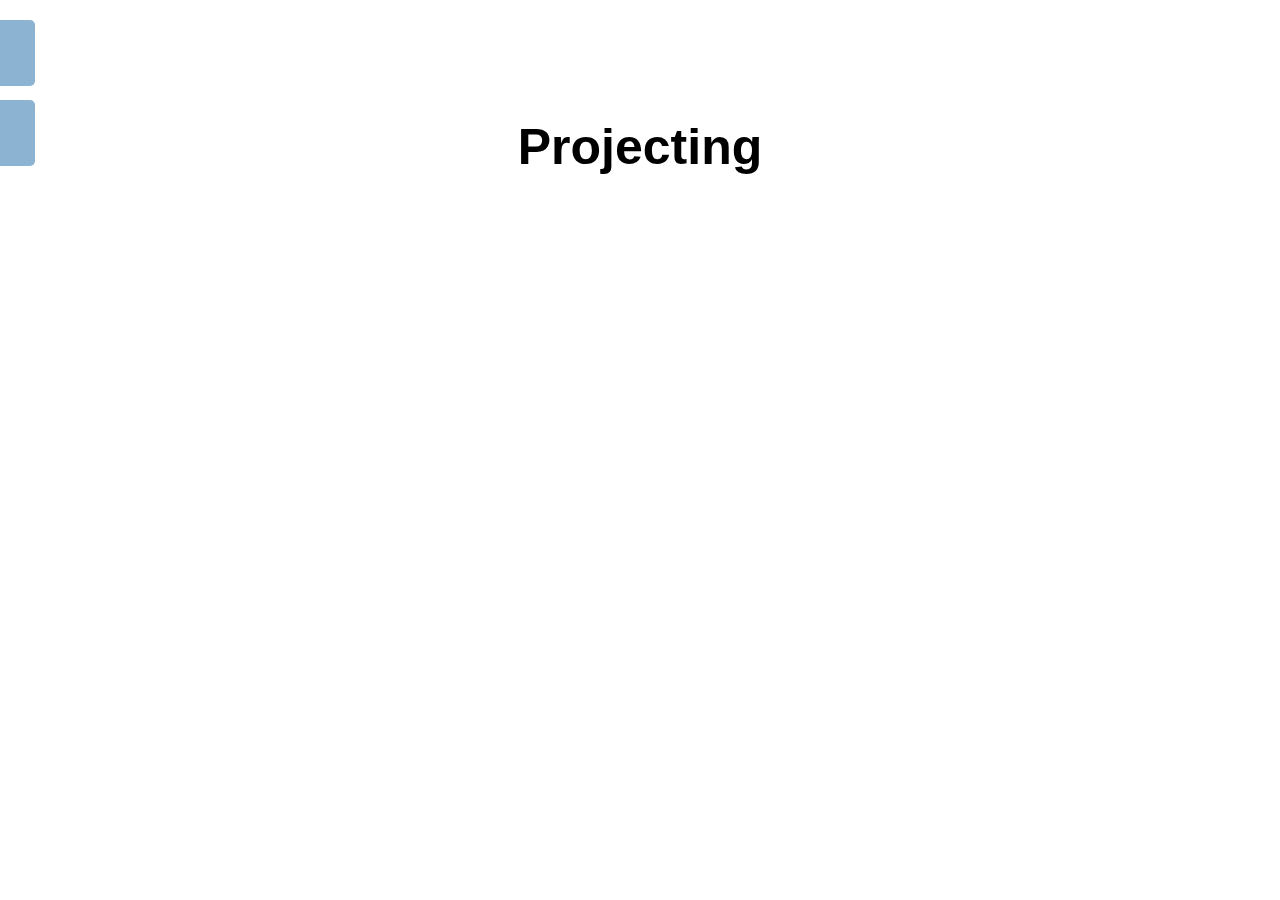
==== portfolio/src/main/webapp/projects.html @ d764d6e3 "Change class and id names to snake case" ====
<!DOCTYPE html>
  <meta charset="UTF-8">
  <meta name="viewport" content="width=device-width, initial-scale-1">
  <title> Welcome to Me </title>
  <link rel="stylesheet" href="https://maxcdn.bootstrapcdn.com/bootstrap/3.4.1/css/bootstrap.min.css">
  <link rel="stylesheet" href="style.css">
  <script src="script.js"></script>
  
  <div class="container-fluid text-center padded aboutme-para">
          
    <div id="my_sidenav">
    <a href="index.html" id="about"> About </a>
    <a href="projects.html" id="projects"> Projects </a>
    </div>
    <h1 class="bolded bigtext"> Projecting </h1>
---- portfolio/src/main/webapp/style.css ----
#collapsefoot {
  color: white;
}

.img-resize {
  height: 350px;
  width: 19%;
}
.aboutme-pic {
  background-color: #8db3d3;
  color: aliceblue;
}

.aboutme-para {
  background-color: white;
  color: black;
}

.bigtext {
  font-size: 50px;
}

.aboutme-foot {
  background-color: grey;
  color: white;
  padding-top: 18px;
  padding-bottom: 18px;
}
.padded {
  padding-top: 100px;
  padding-bottom: 100px;
}

.padded-top {
    padding-top: 85px;
}
.description {
  padding-top: 15px;
  margin-left: auto;
  margin-right: auto;
  width: 40%;
  font-size: 17px;
}

.bolded {
  font-weight: bold;
}

#my_sidenav a {
  position: absolute;
  left: -75px;
  transition: 0.3s;
  padding: 20px;
  padding-left: 5px;
  padding-right: 50px;
  width: 110px;
  text-decoration: none;
  font-size: 18px;
  color: white;
  border-radius: 0 5px 5px 0;
}

#my_sidenav a:hover {
  left: 0;
}

#about {
  top: 20px;
  background-color: #8db3d3; 
}

#projects {
  top: 100px;
  background-color: #8db3d3;
}
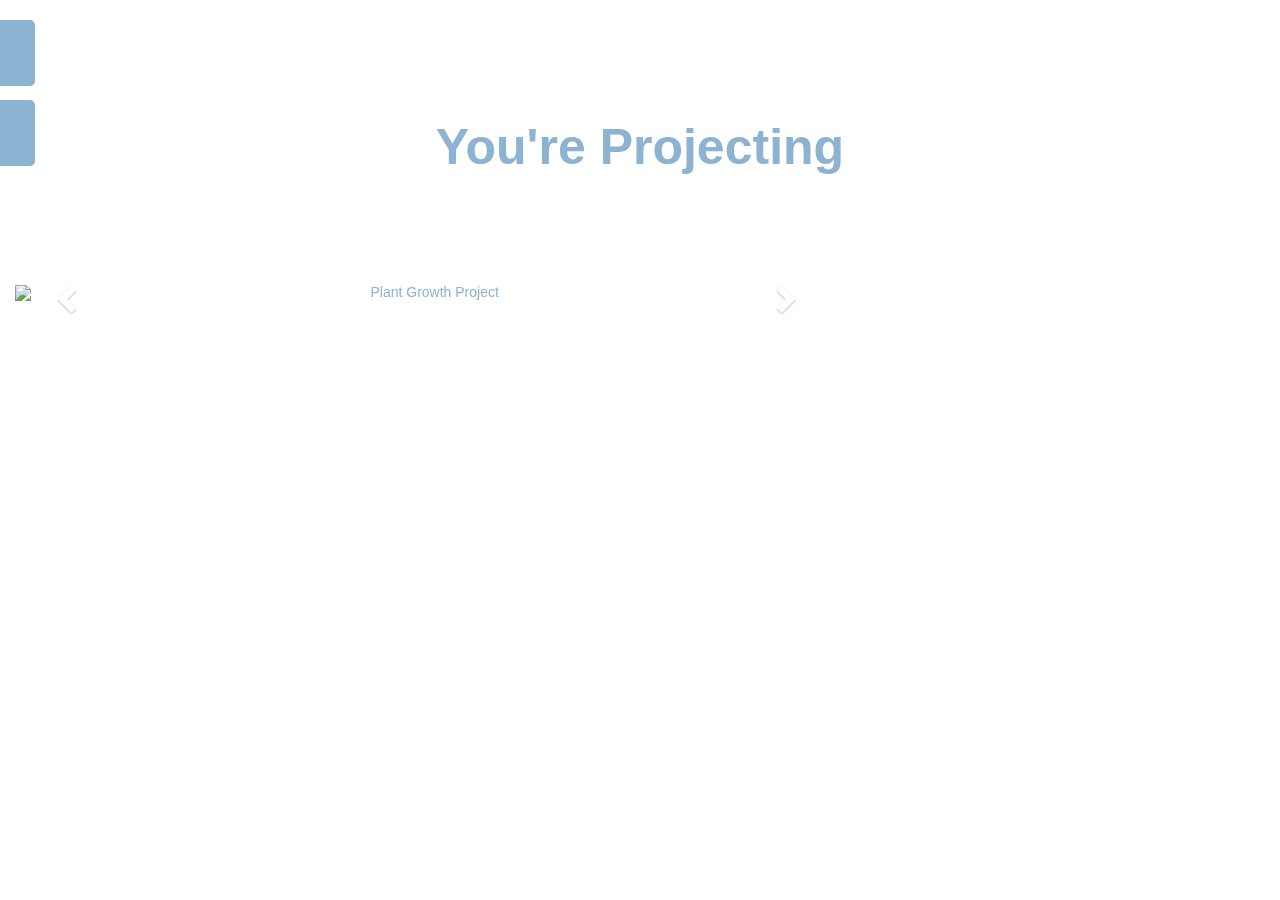
==== commit 3eabbf8e: "Added a project slideshow on projects page" ====
--- a/portfolio/src/main/webapp/projects.html
+++ b/portfolio/src/main/webapp/projects.html
@@ -5,6 +5,8 @@
   <link rel="stylesheet" href="https://maxcdn.bootstrapcdn.com/bootstrap/3.4.1/css/bootstrap.min.css">
   <link rel="stylesheet" href="style.css">
   <script src="script.js"></script>
+  <script src="https://ajax.googleapis.com/ajax/libs/jquery/3.5.1/jquery.min.js"></script>
+  <script src="https://maxcdn.bootstrapcdn.com/bootstrap/3.4.1/js/bootstrap.min.js"></script>
   
   <div class="container-fluid text-center padded aboutme-para">
           
@@ -12,6 +14,44 @@
     <a href="index.html" id="about"> About </a>
     <a href="projects.html" id="projects"> Projects </a>
     </div>
-    <h1 class="bolded bigtext"> Projecting </h1>
+    <h1 class="bolded bigtext"> You're Projecting </h1>
 
-    
+    <div id="my_carousel" class="carousel slide" data-ride="carousel">
+      <ol class="carousel-indicators">
+        <li data-target="#my_carousel" data-slide-to="0" class="active"></li>
+        <li data-target="#my_carousel" data-slide-to="1"></li>
+        <li data-target="#my_carousel" data-slide-to="2"></li>
+        <li data-target="#my_carousel" data-slide-to="2"></li>
+      </ol>
+
+    <div class="row padded">
+      <div class="col-sm-8">
+       <div class="carousel-inner">
+      <div class="item active">
+        <img src="/images/plantie.jpg" alt="Plant Growth Project">
+      </div>
+
+      <div class="item">
+        <img src="/images/physics.jpg" alt="Physics Simulations">
+      </div>
+
+      <div class="item">
+        <img src="/images/musicbox.jpg" alt="Music Box">
+      </div>
+
+      <div class="item">
+        <img src="/images/collink.jpg" alt="Collink CSSI Project">
+      </div>
+    </div>
+
+  <a class="carousel-control" href="#my_carousel" data-slide="prev">
+    <span class="glyphicon glyphicon-chevron-left"></span>
+    <span class="sr-only">Previous</span>
+  </a>
+  <a class="righticon carousel-control" href="#my_carousel" data-slide="next">
+    <span class="glyphicon glyphicon-chevron-right"></span>
+    <span class="sr-only">Next</span>
+  </a>
+</div>
+    </div>
+    </div>
--- a/portfolio/src/main/webapp/style.css
+++ b/portfolio/src/main/webapp/style.css
@@ -6,6 +6,7 @@
   height: 350px;
   width: 19%;
 }
+
 .aboutme-pic {
   background-color: #8db3d3;
   color: aliceblue;
@@ -13,7 +14,7 @@
 
 .aboutme-para {
   background-color: white;
-  color: black;
+  color: #8db3d3;
 }
 
 .bigtext {
@@ -35,6 +36,7 @@
     padding-top: 85px;
 }
 .description {
+  color: grey;
   padding-top: 15px;
   margin-left: auto;
   margin-right: auto;
@@ -72,4 +74,13 @@
 #projects {
   top: 100px;
   background-color: #8db3d3;
+}
+
+.carousel-inner img {
+  margin: auto;
+}
+
+.righticon {
+  right: 0;
+  left: auto;
 }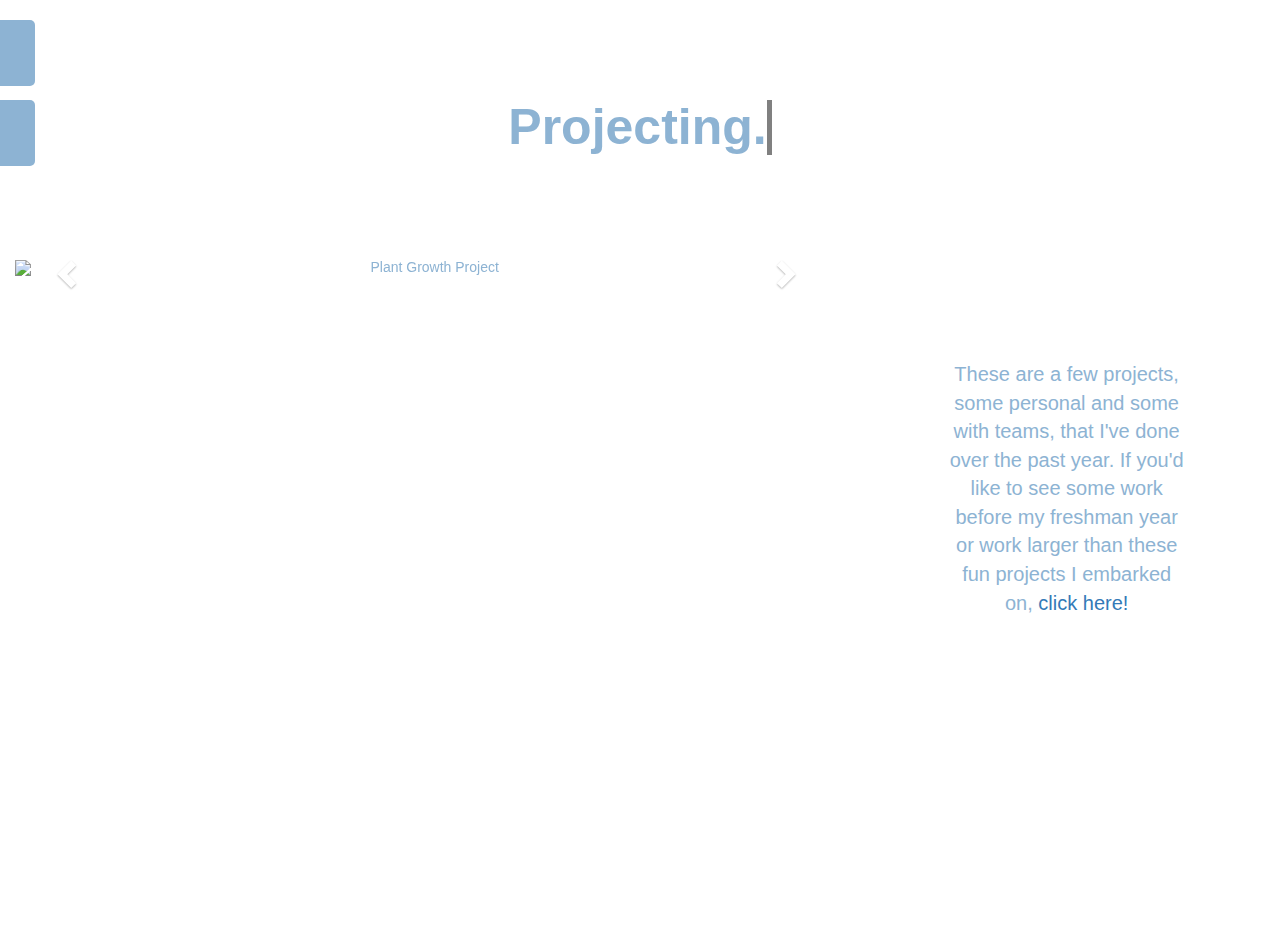
==== commit 05da3aaa: "Added a photo gallery slideshow and mail/github icons" ====
--- a/portfolio/src/main/webapp/projects.html
+++ b/portfolio/src/main/webapp/projects.html
@@ -10,48 +10,76 @@
   
   <div class="container-fluid text-center padded aboutme-para">
           
-    <div id="my_sidenav">
-    <a href="index.html" id="about"> About </a>
-    <a href="projects.html" id="projects"> Projects </a>
+    <div id="my-sidenav">
+      <a href="index.html" id="about"> About </a>
+      <a href="projects.html" id="projects"> Projects </a>
     </div>
-    <h1 class="bolded bigtext"> You're Projecting </h1>
+    <h1 class="bolded bigtext typewriter">Projecting.</h1>
 
-    <div id="my_carousel" class="carousel slide" data-ride="carousel">
+    <div id="my-carousel" class="carousel slide" data-ride="carousel">
       <ol class="carousel-indicators">
-        <li data-target="#my_carousel" data-slide-to="0" class="active"></li>
-        <li data-target="#my_carousel" data-slide-to="1"></li>
-        <li data-target="#my_carousel" data-slide-to="2"></li>
-        <li data-target="#my_carousel" data-slide-to="2"></li>
+        <li data-target="#my-carousel" data-slide-to="0" class="active"></li>
+        <li data-target="#my-carousel" data-slide-to="1"></li>
+        <li data-target="#my-carousel" data-slide-to="2"></li>
+        <li data-target="#my-carousel" data-slide-to="2"></li>
       </ol>
 
     <div class="row padded">
       <div class="col-sm-8">
-       <div class="carousel-inner">
-      <div class="item active">
-        <img src="/images/plantie.jpg" alt="Plant Growth Project">
+        <div class="carousel-inner">
+          <div class="item active">
+            <img src="/images/plantie.jpg" alt="Plant Growth Project">
+            <div class="overlay">
+              <div class="text">This is a plant growth aid and data collector that uses image proccessing to identify plants
+                or Google's Speech-to-Text API if the user already knows their plant. It senses moisture and has scheduled LEDs
+                that change colors to reflect the time and duration of outdoor light. It calculates growth rate of a user's plant
+                and strives to optimize it.
+              </div>
+            </div>
+          </div>
+          <div class="item">
+            <img src="/images/physics.jpg" alt="Physics Simulations">
+            <div class="overlay">
+              <div class="text">This is a project that uses VPython to show animations and visualizations of electric and magnetic
+                  fields in different scenarios. It also allowed me to experiment with Github Pages as the animations are embedded
+                  in a website hosted by Github.
+              </div>
+            </div>
+          </div>
+          <div class="item">
+            <img src="/images/musicbox.jpg" alt="Music Box">
+            <div class="overlay">
+              <div class="text">This music box was made with laser-cutting wood parts for the box and using Fusion360 to CAD and 3D print
+                  elements of the drum kit on top. 
+              </div>
+            </div>
+          </div>
+          <div class="item">
+            <img src="/images/collink.jpg" alt="Collink CSSI Project">
+            <div class="overlay">
+              <div class="text">This was the project I created at Google's CSSI program last summer. It is a website that aims to easily 
+                  connect students on campus where they can post events and if a student would like to attend, it automatically autofills
+                  the event in their Google calendar. It also has a search option so a user can search the website's database for specific
+                  events.
+              </div>
+            </div>
+          </div>
+        </div>
+
+        <a class="carousel-control" href="#my-carousel" data-slide="prev">
+          <span class="glyphicon glyphicon-chevron-left"></span>
+          <span class="sr-only">Previous</span>
+        </a>
+        <a class="righticon carousel-control" href="#my-carousel" data-slide="next">
+          <span class="glyphicon glyphicon-chevron-right"></span>
+          <span class="sr-only">Next</span>
+        </a>
       </div>
-
-      <div class="item">
-        <img src="/images/physics.jpg" alt="Physics Simulations">
-      </div>
-
-      <div class="item">
-        <img src="/images/musicbox.jpg" alt="Music Box">
-      </div>
-
-      <div class="item">
-        <img src="/images/collink.jpg" alt="Collink CSSI Project">
-      </div>
-    </div>
-
-  <a class="carousel-control" href="#my_carousel" data-slide="prev">
-    <span class="glyphicon glyphicon-chevron-left"></span>
-    <span class="sr-only">Previous</span>
-  </a>
-  <a class="righticon carousel-control" href="#my_carousel" data-slide="next">
-    <span class="glyphicon glyphicon-chevron-right"></span>
-    <span class="sr-only">Next</span>
-  </a>
-</div>
+      <div class="padded col-sm-4">
+        <p class="project-des"> These are a few projects, some personal and some with teams,
+        that I've done over the past year. If you'd like to see some work before my freshman
+        year or work larger than these fun projects I embarked on, <a href="/files/resume.pdf" 
+        target="_blank"> click here! </a> </p>
     </div>
     </div>
+  </div>
--- a/portfolio/src/main/webapp/style.css
+++ b/portfolio/src/main/webapp/style.css
@@ -48,7 +48,7 @@
   font-weight: bold;
 }
 
-#my_sidenav a {
+#my-sidenav a {
   position: absolute;
   left: -75px;
   transition: 0.3s;
@@ -62,7 +62,7 @@
   border-radius: 0 5px 5px 0;
 }
 
-#my_sidenav a:hover {
+#my-sidenav a:hover {
   left: 0;
 }
 
@@ -83,4 +83,61 @@
 .righticon {
   right: 0;
   left: auto;
-}+}
+
+.project-des {
+  width: 60%;
+  margin-left: auto;
+  margin-right: auto;
+  font-size: 20px;
+
+}
+
+.typewriter {
+  width: auto;
+  display: inline-block;
+  overflow: hidden;
+  margin: 0 auto;
+  border-right: .10em solid grey;
+  white-space: nowrap;
+  animation: typing 3.5s steps(30, end), blink-caret .5s step-end infinite;
+}
+
+@keyframes typing {
+  from { width: 0 }
+  to { width: 19% }
+}
+
+.overlay {
+  position: absolute;
+  top: 0;
+  bottom: 0;
+  left: 0;
+  right: 0;
+  height: 100%;
+  width: 100%;
+  opacity: 0;
+  transition: .5s ease;
+  background-color: #8db3d3;
+}
+
+.item:hover .overlay {
+  opacity: 1;
+}
+
+.text {
+  color: white;
+  font-size: 20px;
+  position: absolute;
+  top: 50%;
+  left: 50%;
+  -webkit-transform: translate(-50%, -50%);
+  -ms-transform: translate(-50%, -50%);
+  transform: translate(-50%, -50%);
+  text-align: center;
+}
+.icon-resize {
+  height: 2%;
+  width: 2%;
+}
+
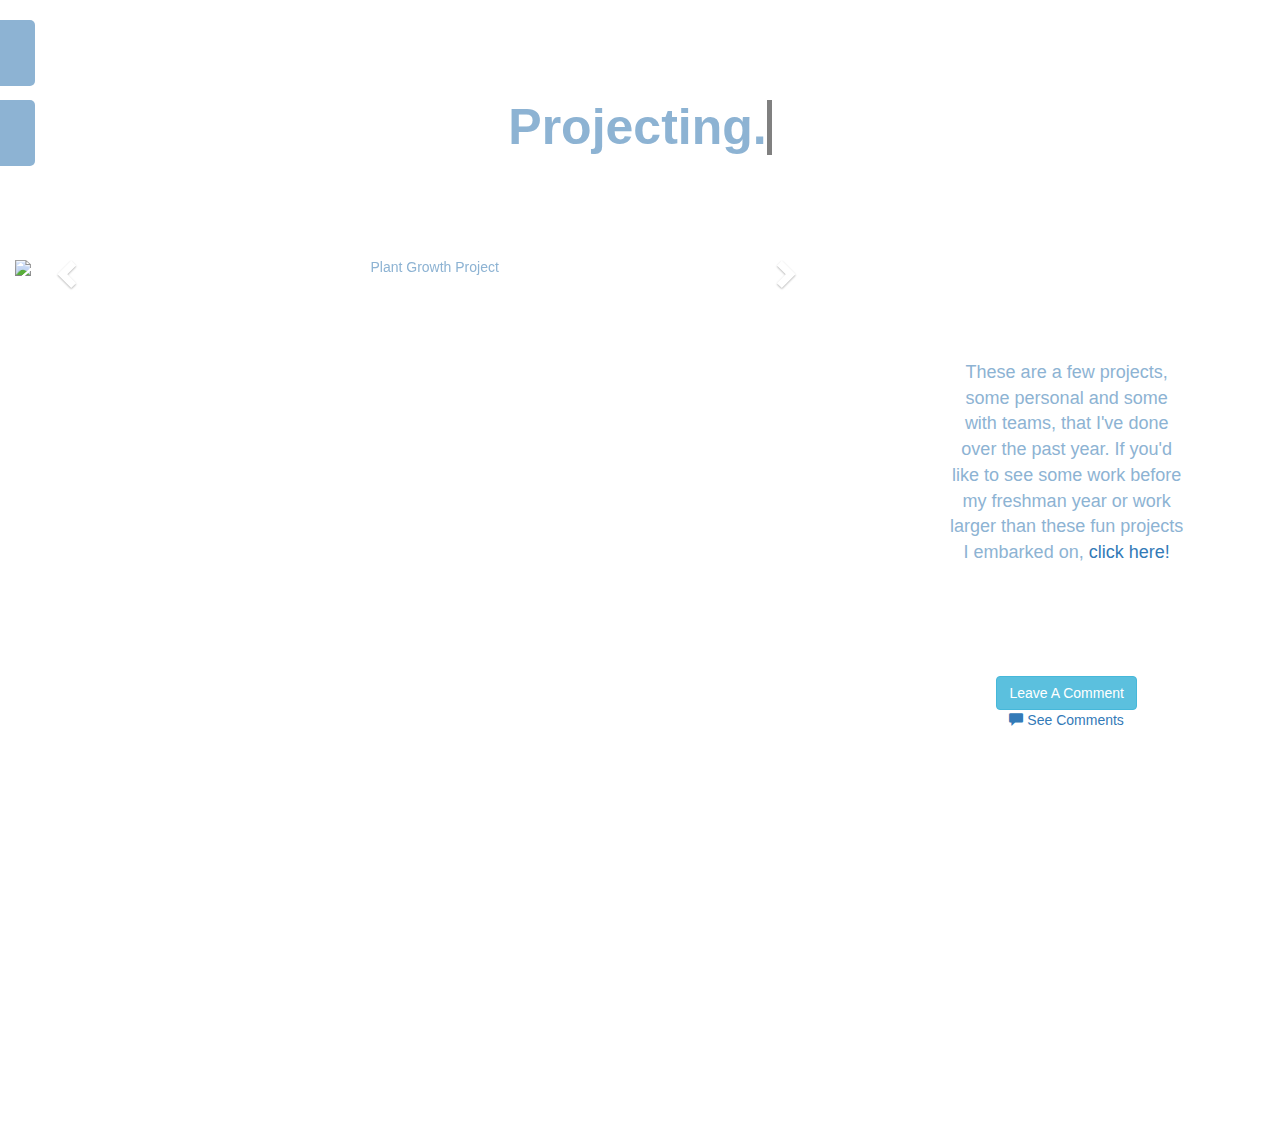
==== commit fdbd998a: "Add a pop-up commemt form and a collapsible comment section" ====
--- a/portfolio/src/main/webapp/projects.html
+++ b/portfolio/src/main/webapp/projects.html
@@ -17,69 +17,106 @@
     <h1 class="bolded bigtext typewriter">Projecting.</h1>
 
     <div id="my-carousel" class="carousel slide" data-ride="carousel">
-      <ol class="carousel-indicators">
-        <li data-target="#my-carousel" data-slide-to="0" class="active"></li>
-        <li data-target="#my-carousel" data-slide-to="1"></li>
-        <li data-target="#my-carousel" data-slide-to="2"></li>
-        <li data-target="#my-carousel" data-slide-to="2"></li>
-      </ol>
-
-    <div class="row padded">
-      <div class="col-sm-8">
-        <div class="carousel-inner">
-          <div class="item active">
-            <img src="/images/plantie.jpg" alt="Plant Growth Project">
-            <div class="overlay">
-              <div class="text">This is a plant growth aid and data collector that uses image proccessing to identify plants
+      <div class="row padded">
+        <div class="col-sm-8">
+          <div class="carousel-inner">
+            <div class="item active">
+              <img src="/images/plantie.jpg" alt="Plant Growth Project">
+              <div class="overlay">
+                <div class="text">This is a plant growth aid and data collector that uses image proccessing to identify plants
                 or Google's Speech-to-Text API if the user already knows their plant. It senses moisture and has scheduled LEDs
                 that change colors to reflect the time and duration of outdoor light. It calculates growth rate of a user's plant
                 and strives to optimize it.
+                </div>
+              </div>
+            </div>
+            <div class="item">
+              <img src="/images/physics.jpg" alt="Physics Simulations">
+              <div class="overlay">
+                <div class="text">This is a project that uses VPython to show animations and visualizations of electric and magnetic
+                  fields in different scenarios. It also allowed me to experiment with Github Pages as the animations are embedded
+                  in a website hosted by Github.
+                </div>
+              </div>
+            </div>
+            <div class="item">
+              <img src="/images/musicbox.jpg" alt="Music Box">
+              <div class="overlay">
+                <div class="text">This music box was made with laser-cutting wood parts for the box and using Fusion360 to CAD and 3D print
+                  elements of the drum kit on top. 
+                </div>
+              </div>
+            </div>
+            <div class="item">
+              <img src="/images/collink.jpg" alt="Collink CSSI Project">
+              <div class="overlay">
+                <div class="text">This was the project I created at Google's CSSI program last summer. It is a website that aims to easily 
+                  connect students on campus where they can post events and if a student would like to attend, it automatically autofills
+                  the event in their Google calendar. It also has a search option so a user can search the website's database for specific
+                  events.
+                </div>
               </div>
             </div>
           </div>
-          <div class="item">
-            <img src="/images/physics.jpg" alt="Physics Simulations">
-            <div class="overlay">
-              <div class="text">This is a project that uses VPython to show animations and visualizations of electric and magnetic
-                  fields in different scenarios. It also allowed me to experiment with Github Pages as the animations are embedded
-                  in a website hosted by Github.
-              </div>
+
+          <a class="carousel-control" href="#my-carousel" data-slide="prev">
+            <span class="glyphicon glyphicon-chevron-left"></span>
+            <span class="sr-only">Previous</span>
+          </a>
+          <a class="righticon carousel-control" href="#my-carousel" data-slide="next">
+            <span class="glyphicon glyphicon-chevron-right"></span>
+            <span class="sr-only">Next</span>
+          </a>
+        </div>
+        <div class="padded col-sm-4">
+          <p class="project-des"> These are a few projects, some personal and some with teams,
+          that I've done over the past year. If you'd like to see some work before my freshman
+          year or work larger than these fun projects I embarked on, <a href="/files/resume.pdf" 
+          target="_blank"> click here! </a> </p>
+          <div class="padded">
+            <div class="text-center">
+              <a class="btn btn-info btn-rounded mb-4" data-toggle="modal" data-target="#my-modal"> 
+              Leave A Comment </a>
             </div>
-          </div>
-          <div class="item">
-            <img src="/images/musicbox.jpg" alt="Music Box">
-            <div class="overlay">
-              <div class="text">This music box was made with laser-cutting wood parts for the box and using Fusion360 to CAD and 3D print
-                  elements of the drum kit on top. 
-              </div>
-            </div>
-          </div>
-          <div class="item">
-            <img src="/images/collink.jpg" alt="Collink CSSI Project">
-            <div class="overlay">
-              <div class="text">This was the project I created at Google's CSSI program last summer. It is a website that aims to easily 
-                  connect students on campus where they can post events and if a student would like to attend, it automatically autofills
-                  the event in their Google calendar. It also has a search option so a user can search the website's database for specific
-                  events.
+            <a id="collapse-comments" onclick="getComments()" data-toggle="collapse" href="#comments">
+              <span class="glyphicon glyphicon-comment"> </span> See Comments </a>
+            <div id="comments" class="small-padded collapse">
+              <div class="row">
+                <div id="comment-names" class="col-sm-4 text-right">
+                </div>
+                <div id="comment-body" class="col-sm-5 text-left comment-area">
+                </div>
+                <div class="col-sm-3">
+                </div>
               </div>
             </div>
           </div>
         </div>
+      </div>
+    </div>
 
-        <a class="carousel-control" href="#my-carousel" data-slide="prev">
-          <span class="glyphicon glyphicon-chevron-left"></span>
-          <span class="sr-only">Previous</span>
-        </a>
-        <a class="righticon carousel-control" href="#my-carousel" data-slide="next">
-          <span class="glyphicon glyphicon-chevron-right"></span>
-          <span class="sr-only">Next</span>
-        </a>
+    <div id="my-modal" class="modal fade" role="dialog" aria-labelledby="mymodal-label" aria-hidden="true">
+      <div class="modal-dialog" role="document">
+        <div class="modal-content">
+          <div class="modal-header text-center">
+            <h4 class="modal-title font-weight-bold"> A Penny for Your Thoughts </h4>
+              <div class="modal-body mx-3">
+                <form action="/data" method="POST">
+                  <div class="md-form mb-5">
+                    <input type="text" name="comment-name" id="default-name" class="form-control">
+                    <label data-error="wrong" data-success="right" for="default-name"> Your name </label>
+                  </div>
+                  <div class="md-form mb-5">
+                    <input type="text" name="comment-body" id="default-comment" class="form-control">
+                  <label data-error="wrong" data-success="right" for="default-comment"> Your comment </label>
+                </div>
+                </div>
+                <div class="modal-footer d-flex justify-content-center">
+                  <input type="submit"/>
+                </div>
+              </form>
+          </div>
+        </div>
       </div>
-      <div class="padded col-sm-4">
-        <p class="project-des"> These are a few projects, some personal and some with teams,
-        that I've done over the past year. If you'd like to see some work before my freshman
-        year or work larger than these fun projects I embarked on, <a href="/files/resume.pdf" 
-        target="_blank"> click here! </a> </p>
-    </div>
     </div>
   </div>
--- a/portfolio/src/main/webapp/style.css
+++ b/portfolio/src/main/webapp/style.css
@@ -1,4 +1,4 @@
-#collapsefoot {
+#collapse-foot {
   color: white;
 }
 
@@ -32,8 +32,12 @@
   padding-bottom: 100px;
 }
 
+.small-padded {
+  padding-top: 20px;
+}
+
 .padded-top {
-    padding-top: 85px;
+  padding-top: 85px;
 }
 .description {
   color: grey;
@@ -46,6 +50,10 @@
 
 .bolded {
   font-weight: bold;
+}
+
+.yellow {
+  color: #fbefbb;
 }
 
 #my-sidenav a {
@@ -80,6 +88,13 @@
   margin: auto;
 }
 
+.foot-desc {
+  color: white;
+  width: 55%;
+  margin-left: auto;
+  margin-right: auto;
+}
+
 .righticon {
   right: 0;
   left: auto;
@@ -89,7 +104,7 @@
   width: 60%;
   margin-left: auto;
   margin-right: auto;
-  font-size: 20px;
+  font-size: 18px;
 
 }
 
@@ -141,3 +156,17 @@
   width: 2%;
 }
 
+.fave-resize {
+  height: 150px;
+  width: 40%;
+}
+
+div#comment-names li,
+div#comment-body li {
+  list-style-type: none;
+}
+
+.comment-area {
+  background-color: grey;
+  color: white;
+}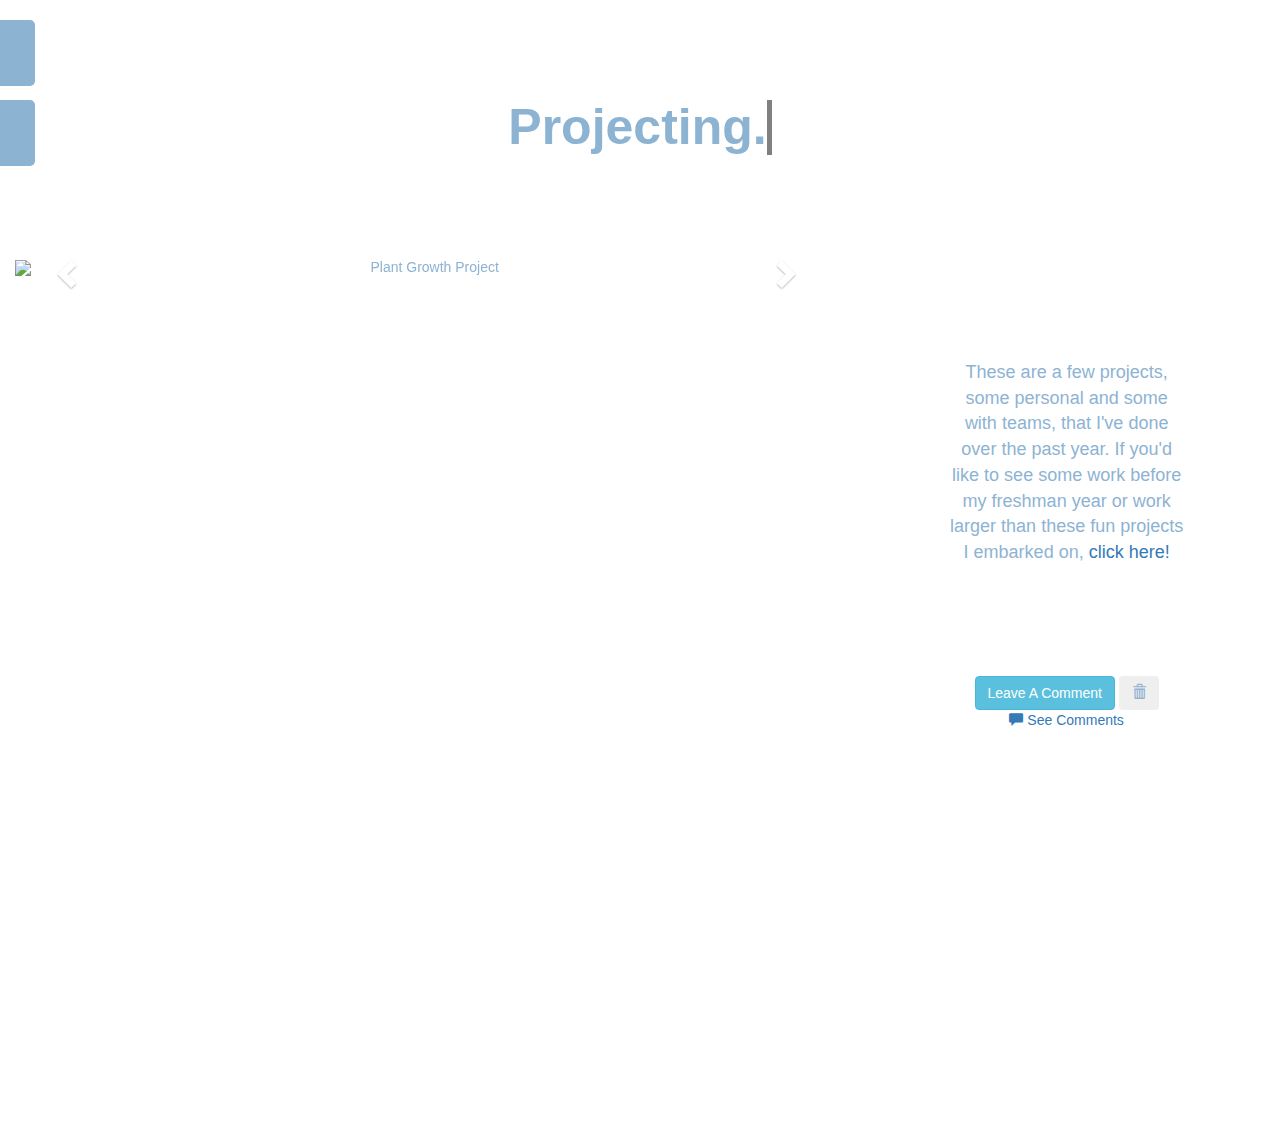
==== commit 45634781: "Add a delete functionality and a scrollable comment section" ====
--- a/portfolio/src/main/webapp/projects.html
+++ b/portfolio/src/main/webapp/projects.html
@@ -77,16 +77,15 @@
             <div class="text-center">
               <a class="btn btn-info btn-rounded mb-4" data-toggle="modal" data-target="#my-modal"> 
               Leave A Comment </a>
+              <button onclick="deleteAllComments()" type="button" class="btn">
+                <span class="glyphicon glyphicon-trash"></span>
+              </button>
             </div>
             <a id="collapse-comments" onclick="getComments()" data-toggle="collapse" href="#comments">
               <span class="glyphicon glyphicon-comment"> </span> See Comments </a>
             <div id="comments" class="small-padded collapse">
               <div class="row">
-                <div id="comment-names" class="col-sm-4 text-right">
-                </div>
-                <div id="comment-body" class="col-sm-5 text-left comment-area">
-                </div>
-                <div class="col-sm-3">
+                <div class="col-sm-12 scroll-comments" id="comment-container">
                 </div>
               </div>
             </div>
--- a/portfolio/src/main/webapp/style.css
+++ b/portfolio/src/main/webapp/style.css
@@ -169,4 +169,10 @@
 .comment-area {
   background-color: grey;
   color: white;
+}
+
+.scroll-comments {
+  height: 140px;
+  width: 80%;
+  overflow: scroll;
 }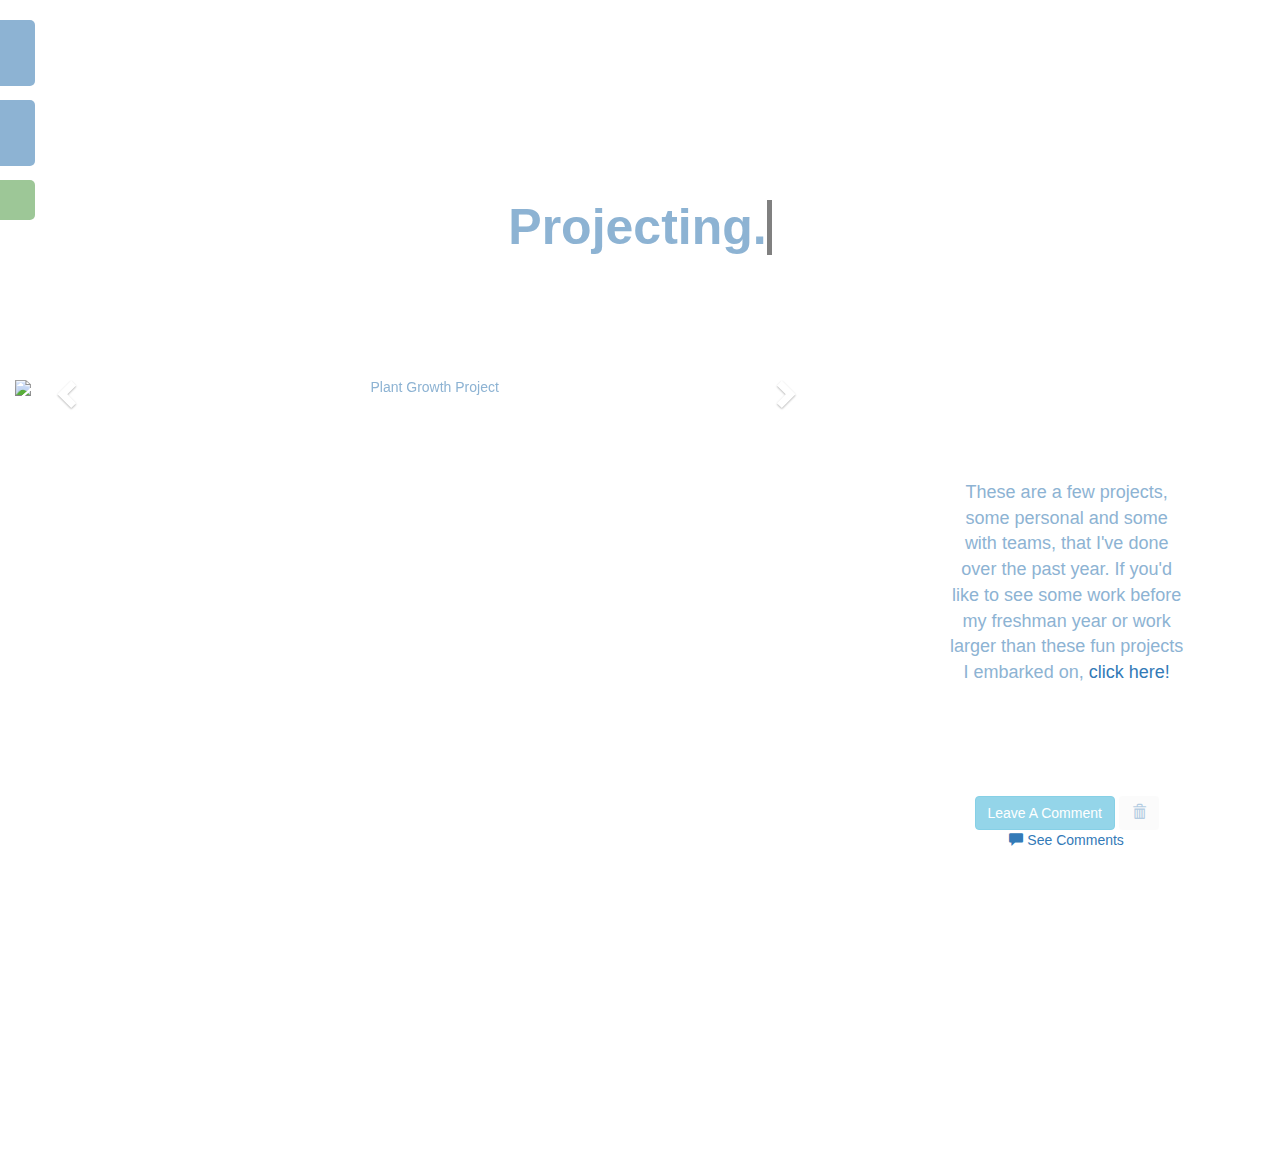
==== commit 8a37a103: "Add functional authentication api and restrict delete button" ====
--- a/portfolio/src/main/webapp/projects.html
+++ b/portfolio/src/main/webapp/projects.html
@@ -1,22 +1,29 @@
 <!DOCTYPE html>
   <meta charset="UTF-8">
   <meta name="viewport" content="width=device-width, initial-scale-1">
-  <title> Welcome to Me </title>
+  <title> Tinker Tinker </title>
   <link rel="stylesheet" href="https://maxcdn.bootstrapcdn.com/bootstrap/3.4.1/css/bootstrap.min.css">
   <link rel="stylesheet" href="style.css">
   <script src="script.js"></script>
   <script src="https://ajax.googleapis.com/ajax/libs/jquery/3.5.1/jquery.min.js"></script>
   <script src="https://maxcdn.bootstrapcdn.com/bootstrap/3.4.1/js/bootstrap.min.js"></script>
   
+
+<body onload="checkLogin()">
   <div class="container-fluid text-center padded aboutme-para">
           
     <div id="my-sidenav">
       <a href="index.html" id="about"> About </a>
       <a href="projects.html" id="projects"> Projects </a>
+      <a href="#" id="login"></a>
     </div>
+  </div>
+  
+  <div class="container-fluid text-center aboutme-para">
+    
     <h1 class="bolded bigtext typewriter">Projecting.</h1>
 
-    <div id="my-carousel" class="carousel slide" data-ride="carousel">
+    <div id="my-carousel" class="carousel slide small-padded" data-ride="carousel">
       <div class="row padded">
         <div class="col-sm-8">
           <div class="carousel-inner">
@@ -75,15 +82,15 @@
           target="_blank"> click here! </a> </p>
           <div class="padded">
             <div class="text-center">
-              <a class="btn btn-info btn-rounded mb-4" data-toggle="modal" data-target="#my-modal"> 
-              Leave A Comment </a>
-              <button onclick="deleteAllComments()" type="button" class="btn">
+              <button id="leave-comment" class="btn btn-info btn-rounded mb-4 disabled" data-toggle="modal" data-target="#my-modal" disabled> 
+                <span> Leave A Comment </span> </button>
+              <button id="comment-delete" onclick="deleteAllComments()" type="button" class="btn" disabled>
                 <span class="glyphicon glyphicon-trash"></span>
               </button>
             </div>
             <a id="collapse-comments" onclick="getComments()" data-toggle="collapse" href="#comments">
               <span class="glyphicon glyphicon-comment"> </span> See Comments </a>
-            <div id="comments" class="small-padded collapse">
+            <div id="comments" class="small-padded collapse text-center">
               <div class="row">
                 <div class="col-sm-12 scroll-comments" id="comment-container">
                 </div>
@@ -98,24 +105,36 @@
       <div class="modal-dialog" role="document">
         <div class="modal-content">
           <div class="modal-header text-center">
-            <h4 class="modal-title font-weight-bold"> A Penny for Your Thoughts </h4>
-              <div class="modal-body mx-3">
-                <form action="/data" method="POST">
-                  <div class="md-form mb-5">
-                    <input type="text" name="comment-name" id="default-name" class="form-control">
-                    <label data-error="wrong" data-success="right" for="default-name"> Your name </label>
-                  </div>
-                  <div class="md-form mb-5">
-                    <input type="text" name="comment-body" id="default-comment" class="form-control">
+            <div class="row">
+              <div class="col-sm-2">
+              </div>
+              <div class="text-center col-sm-8">
+                <h4 class="modal-title font-weight-bold w-100"> A Penny for Your Thoughts </h4>
+              </div>
+              <div class="col-sm-2">
+                <button type="button" class="close" data-dismiss="modal" aria-label="Close">
+                  <span class="glyphicon glyphicon-remove"> </span>
+                </button>
+              </div>
+            </div>
+            <div class="modal-body mx-3">
+              <form action="/data" method="POST">
+                <div class="md-form mb-5">
+                  <input type="text" name="comment-name" id="default-name" class="form-control">
+                  <label data-error="wrong" data-success="right" for="default-name"> Your name </label>
+                </div>
+                <div class="md-form mb-5">
+                  <input type="text" name="comment-body" id="default-comment" class="form-control" required>
                   <label data-error="wrong" data-success="right" for="default-comment"> Your comment </label>
                 </div>
-                </div>
                 <div class="modal-footer d-flex justify-content-center">
-                  <input type="submit"/>
+                  <input class="btn btn-rounded" type="submit"/>
                 </div>
               </form>
+            </div>
           </div>
         </div>
       </div>
     </div>
   </div>
+</body>--- a/portfolio/src/main/webapp/style.css
+++ b/portfolio/src/main/webapp/style.css
@@ -26,6 +26,11 @@
   color: white;
   padding-top: 18px;
   padding-bottom: 18px;
+}
+
+.aboutme-sug {
+  background-color: #fbefbb;
+  color: grey;
 }
 .padded {
   padding-top: 100px;
@@ -54,6 +59,25 @@
 
 .yellow {
   color: #fbefbb;
+}
+
+.white {
+  color: white;
+}
+
+.underline-yellow {
+  text-decoration: underline;
+  text-decoration-color: #fbefbb;
+}
+
+.underline-pink {
+  text-decoration: underline;
+  text-decoration-color: #f2bbcb;
+}
+
+.underline-blue {
+  text-decoration: underline;
+  text-decoration-color: #089cb2;
 }
 
 #my-sidenav a {
@@ -82,6 +106,11 @@
 #projects {
   top: 100px;
   background-color: #8db3d3;
+}
+
+#login {
+  top: 180px;
+  background-color: #9dc797;
 }
 
 .carousel-inner img {
@@ -161,8 +190,8 @@
   width: 40%;
 }
 
-div#comment-names li,
-div#comment-body li {
+
+div#sugs li {
   list-style-type: none;
 }
 
@@ -175,4 +204,27 @@
   height: 140px;
   width: 80%;
   overflow: scroll;
-}+}
+
+.transparent-button {
+  background-color: Transparent;
+  background-repeat:no-repeat;
+  border: none;
+  cursor:pointer;
+  overflow: hidden;
+  outline:none;
+}
+
+.form-search {
+  height: 34px;
+}
+
+button.disabled:hover span {
+  display:none
+}
+
+button.disabled:hover:before {
+  content:"Log in to comment!"
+}
+
+
